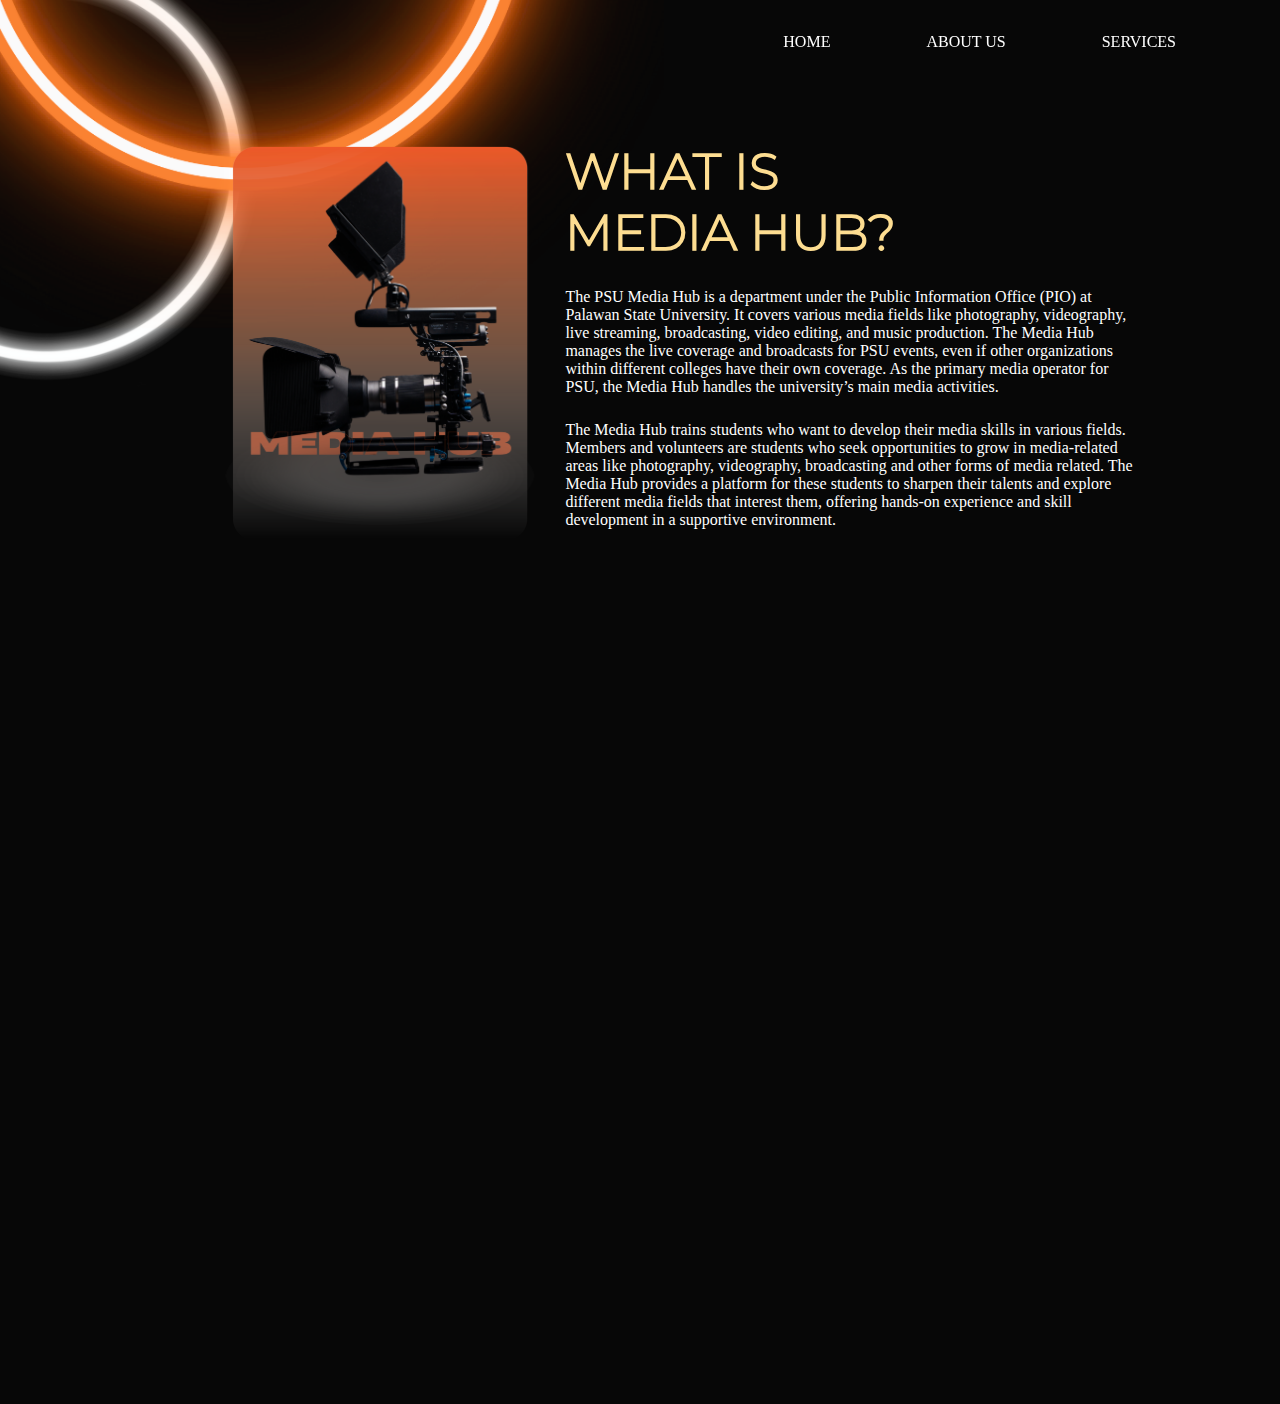
==== learn_more.html @ 1b4fa5f3 "2nd" ====
<!DOCTYPE html>
<html lang="en">
<head>
    <title>Learn More | All About PSU Media Hub</title>
    <link rel="stylesheet" href="./css/learn_more.css">
</head>
<body>
    <nav class="nav">
        <ul>
            <li><a href="./index.html">HOME</a></li>
            <li><a href="./about_us.html">ABOUT US</a></li>
            <li><a href="./services.html">SERVICES</a></li>
        </ul>
    </nav>

    <header class="header">
        <img src="./img/double_ring.png" class="double_ring">
        <!-- <h2>The Media Hub</h2> -->
        <!-- <img src="./img/design1.png" class="design1"> -->
    </header>

    <section class="section1">
        <div class="left">
            <img src="./img/cam.png" class="cam">
        </div>
        <div class="right">
            <h1 class="what_is">WHAT IS <br> MEDIA HUB?</h1>
			<p>The PSU Media Hub is a department under the Public Information Office (PIO) at Palawan State University. It covers various media fields like photography, videography, live streaming, broadcasting, video editing, and music production. The Media Hub manages the live coverage and broadcasts for PSU events, even if other organizations within different colleges have their own coverage. As the primary media operator for PSU, the Media Hub handles the university’s main media activities.</p>
			<p>The Media Hub trains students who want to develop their media skills in various fields. Members and volunteers are students who seek opportunities to grow in media-related areas like photography, videography, broadcasting and other forms of media related. The Media Hub provides a platform for these students to sharpen their talents and explore different media fields that interest them, offering hands-on experience and skill development in a supportive environment.</p>
        </div>
    </section>

    <section class="section2" style="height: 90vh;">

    </section>
</body>
</html>
---- css/learn_more.css ----
@import url('./fonts.css');
@import url('./header.css');
/* @import url('./section1.css'); */
@import url('./nav.css');

body {
    background-color: #070707;
    overflow-x: hidden;
}

.section1 {
    display: flex;
    padding: 2rem;
    padding-top: 6rem;
    padding-left: 6rem;
}

.header {
	height: 4.2rem;
	display: flex;
	align-items: center;
	color: #fff;
}

.header .double_ring {
	height: 100vh;
	margin-left: -185px;
	margin-bottom: 210px;
}

.section1 {
    display: flex;
    margin-top: -30px;
    margin-left:-30px;
}

.section1 .left {
    width: 40%;
    /* background-color: rgba(38, 49, 60, 0.70); */
	/* 38, 49, 60, 0.70 */
    display: flex;
    justify-content: right;
    align-items: right;
}

.section1 .left .cam {
    height: 400px;
}

.section1 .right {
    width: 60%;
    /* background-color: rgba(0, 0, 0, 0.70); */
	/* 0, 0, 0, 0.70 */
}

.section1 .right * {
    margin: 25px;
    color: white;
}

.section1 .right h1 {
	font-family: agrandir;
	font-size: 50px;
}

.section1 .right h1.what_is {
	font-size: 50px;
	margin-top: 0;
	/* margin-bottom: -65px; */
    color: #fddd91;
    font-family: montserrat;
}

.section1 .right p {
    width: 575px;
}
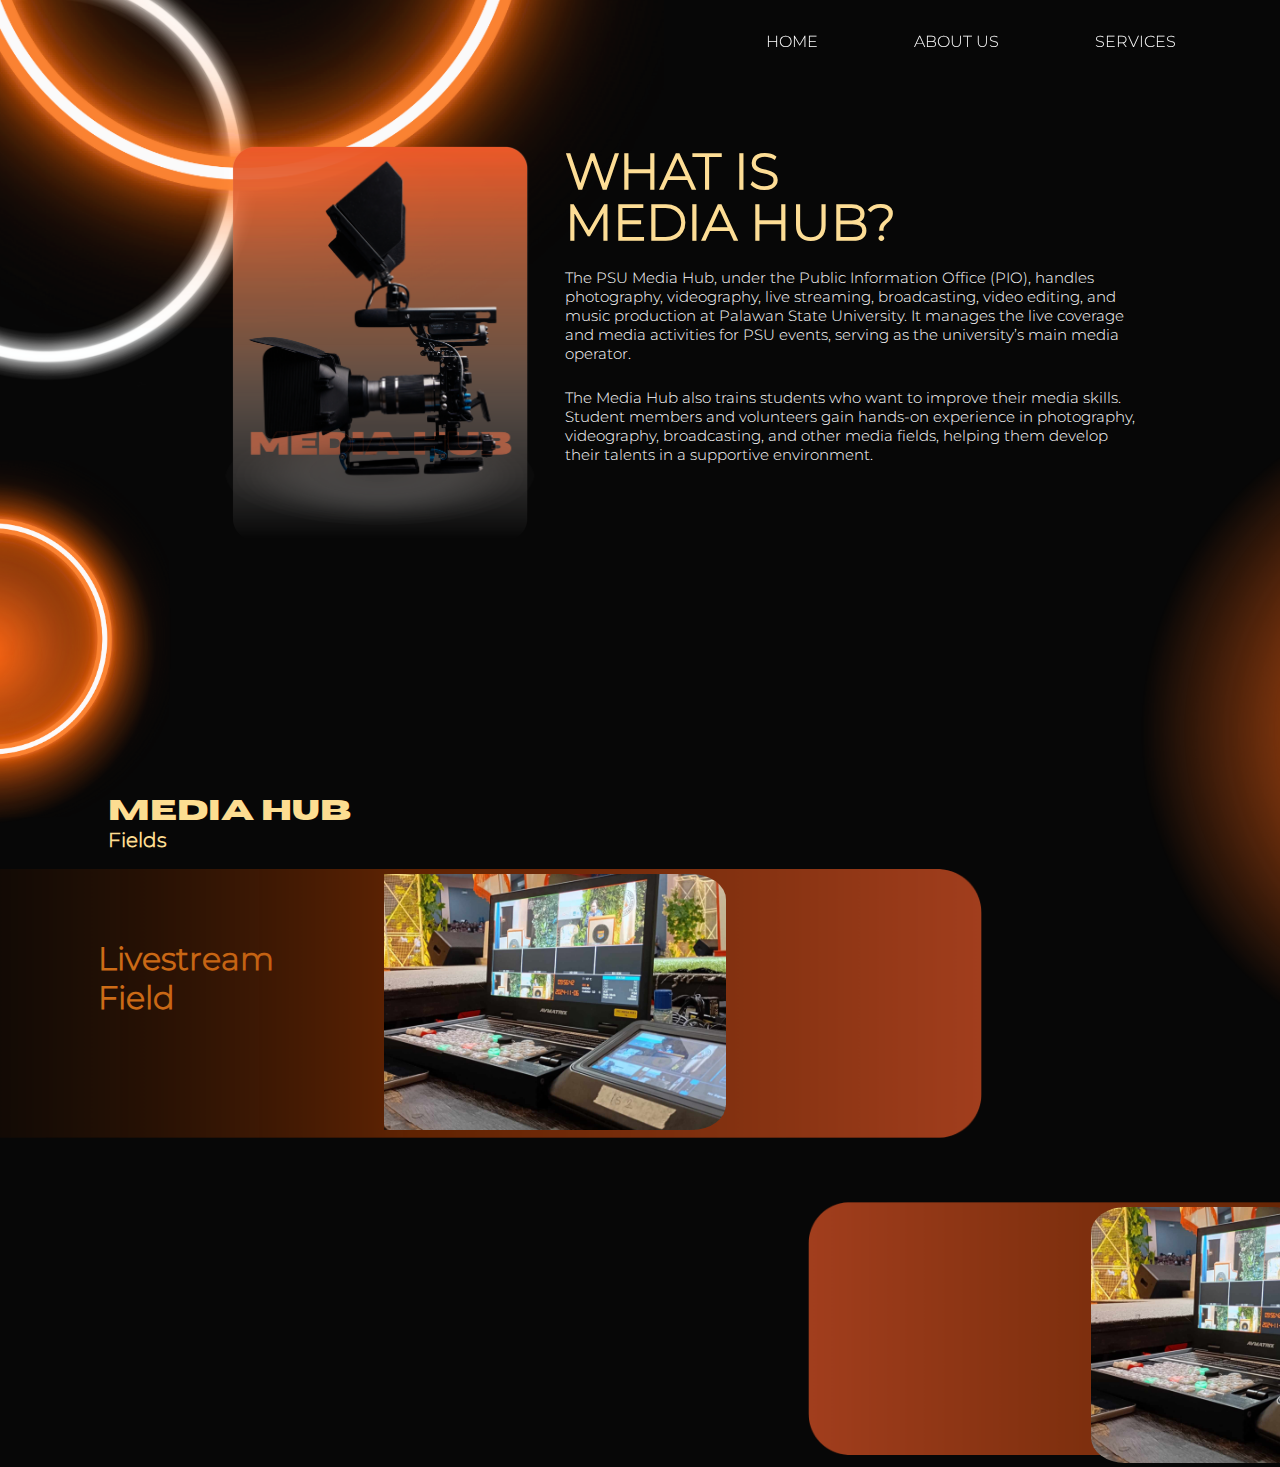
==== commit b6d96f66: "uhm" ====
--- a/learn_more.html
+++ b/learn_more.html
@@ -24,14 +24,44 @@
             <img src="./img/cam.png" class="cam">
         </div>
         <div class="right">
-            <h1 class="what_is">WHAT IS <br> MEDIA HUB?</h1>
-			<p>The PSU Media Hub is a department under the Public Information Office (PIO) at Palawan State University. It covers various media fields like photography, videography, live streaming, broadcasting, video editing, and music production. The Media Hub manages the live coverage and broadcasts for PSU events, even if other organizations within different colleges have their own coverage. As the primary media operator for PSU, the Media Hub handles the university’s main media activities.</p>
-			<p>The Media Hub trains students who want to develop their media skills in various fields. Members and volunteers are students who seek opportunities to grow in media-related areas like photography, videography, broadcasting and other forms of media related. The Media Hub provides a platform for these students to sharpen their talents and explore different media fields that interest them, offering hands-on experience and skill development in a supportive environment.</p>
+            <h1 class="title">WHAT IS</h1>
+            <h1 class="title">MEDIA HUB?</h1>
+			<p>The PSU Media Hub, under the Public Information Office (PIO), handles photography, videography, live streaming, broadcasting, video editing, and music production at Palawan State University. It manages the live coverage and media activities for PSU events, serving as the university’s main media operator.</p>
+			<p>The Media Hub also trains students who want to improve their media skills. Student members and volunteers gain hands-on experience in photography, videography, broadcasting, and other media fields, helping them develop their talents in a supportive environment.</p>
         </div>
     </section>
 
-    <section class="section2" style="height: 90vh;">
+    <img src="./img/center_design.png" class="center_design">
 
+    <section class="section2">
+        <div class="title">
+            <h1>Media Hub</h1>
+            <h2>Fields</h2>
+        </div>
+
+        <div class="fields">
+            <div class="field left">
+                <h1>Livestream<br>Field</h1>
+                <div class="img_container">
+                    <img src="./img/field_bg.png" class="bg">
+                    <p class="desc">
+                        The Media Hub's livestream team covers live video streaming for each major event at PSU, which is then broadcast on a facebook page.
+                    </p>
+                    <img src="./img/fields/ls.jpg" class="img">
+                </div>
+            </div>
+
+            <div class="field right">
+                <div class="img_container">
+                    <img src="./img/field_bg-right.png" class="bg">
+                    <p class="desc">
+                        The music production team at the Media Hub creates original music for PSU and its events. They compose and edit tracks, such as the Unity Dance music that are performed by the PalSUans.
+                    </p>
+                    <img src="./img/fields/ls.jpg" class="img">
+                </div>
+                <h1>Music Production<br>Field</h1>
+            </div>
+        </div>
     </section>
 </body>
 </html>--- a/css/learn_more.css
+++ b/css/learn_more.css
@@ -4,6 +4,7 @@
 @import url('./nav.css');
 
 body {
+    font-family: montserrat;
     background-color: #070707;
     overflow-x: hidden;
 }
@@ -63,14 +64,152 @@
 	font-size: 50px;
 }
 
-.section1 .right h1.what_is {
+.section1 .right h1.title {
 	font-size: 50px;
 	margin-top: 0;
-	/* margin-bottom: -65px; */
-    color: #fddd91;
+	margin-bottom: -10px;
+    color: #fddd95;
     font-family: montserrat;
 }
 
 .section1 .right p {
     width: 575px;
-}+    font-family: montserrat;
+    font-size: 15px;
+}
+
+.center_design {
+    height: 685px;
+    margin-left: -195px;
+    margin-top: -185px;
+}
+
+.section2 {
+    margin-top: -300px;
+    margin-left: 90px;
+}
+
+.section2 .title {
+    color: #fddd91;
+    margin-left: 10px;
+}
+
+.section2 .title h1 {
+    font-family: horizon;
+    font-size: 28px;
+    margin-bottom: 0;
+}
+
+.section2 .title h2 {
+    font-size: 20px;
+    margin-top: 0;
+}
+
+.section2 .fields {
+    display: grid;
+    color: #f58820;
+    gap: 60px;
+}
+
+.section2 .fields .field.left {
+    display: flex;
+}
+
+.section2 .fields .field.left h1 {
+    margin-top: 70px;
+}
+
+.section2 .fields .field.left .img_container {
+    position: relative;
+    width: 170vh;
+}
+
+.section2 .fields .field.left .img_container .bg {
+    width: 75%;
+    height: auto;
+    margin-left: -440px;
+    transition: transform 0.5s ease-in-out;
+}
+
+.section2 .fields .field.left .img_container .desc {
+    color: white;
+    position: absolute;
+    top: 5px;
+    left: 5px;
+    width: 60vh;
+    height: auto;
+    margin-top: 60px;
+    opacity: 0;
+    transition: opacity 0.5s ease-in-out, transform 0.5s ease-in-out;
+}
+
+.section2 .fields .field.left .img_container .img {
+    position: absolute;
+    top: 5px;
+    left: 110px;
+    width: 38vh;
+    height: auto;
+    border-radius: 0% 10% 10% 0%;
+}
+
+.section2 .fields .field.left:hover .img_container .bg {
+    transform: translateX(50%);
+    transition: transform 0.5s ease-in-out;
+}
+
+.section2 .fields .field.left:hover .img_container .desc {
+    opacity: 1;
+    transition: opacity 1s ease-in-out;
+    transform: translateX(100%);
+    transition: transform 0.5s ease-in-out;
+}
+
+.section2 .fields .field.right {
+    display: flex;
+}
+
+.section2 .fields .field.right h1 {
+    /* margin-top: 70px; */
+}
+
+.section2 .fields .field.right .img_container {
+    position: relative;
+    width: 170vh;
+}
+
+.section2 .fields .field.right .img_container .bg {
+    width: 75%;
+    height: auto;
+    margin-left: 710px;
+    transition: transform 0.5s ease-in-out;
+}
+
+.section2 .fields .field.right .img_container .desc {
+    color: white;
+    position: absolute;
+    top: 5px;
+    right: -5px;
+    width: 60vh;
+    height: auto;
+    margin-top: 60px;
+    opacity: 0;
+    transition: opacity 0.5s ease-in-out, transform 0.5s ease-in-out;
+}
+
+.section2 .fields .field.right .img_container .img {
+    position: absolute;
+    top: 5px;
+    right: 110px;
+    width: 38vh;
+    height: auto;
+    border-radius: 10% 0% 0% 10%;
+}
+
+.section2 .fields .field.right:hover .img_container .bg {
+    transform: translateX(-50%);
+}
+
+.section2 .fields .field.right:hover .img_container .desc {
+    opacity: 1;
+    transform: translateX(-100%);
+}
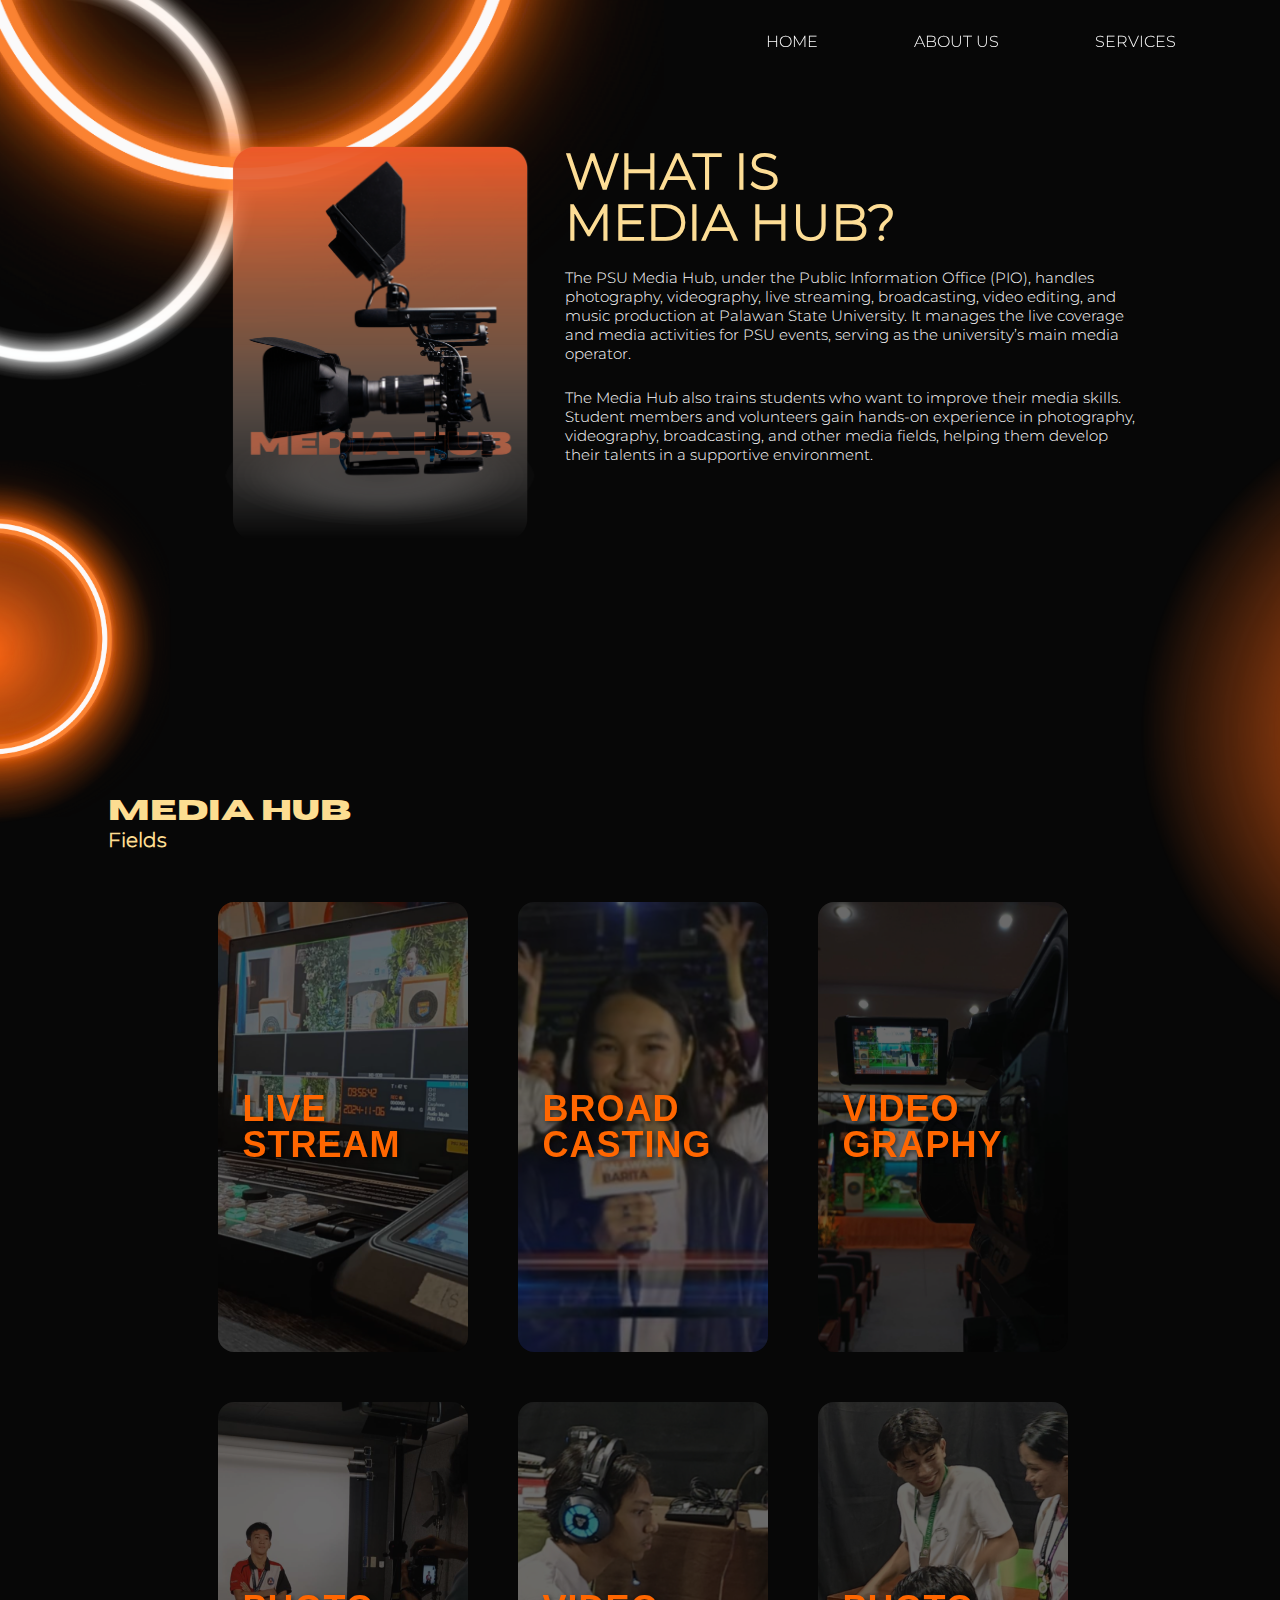
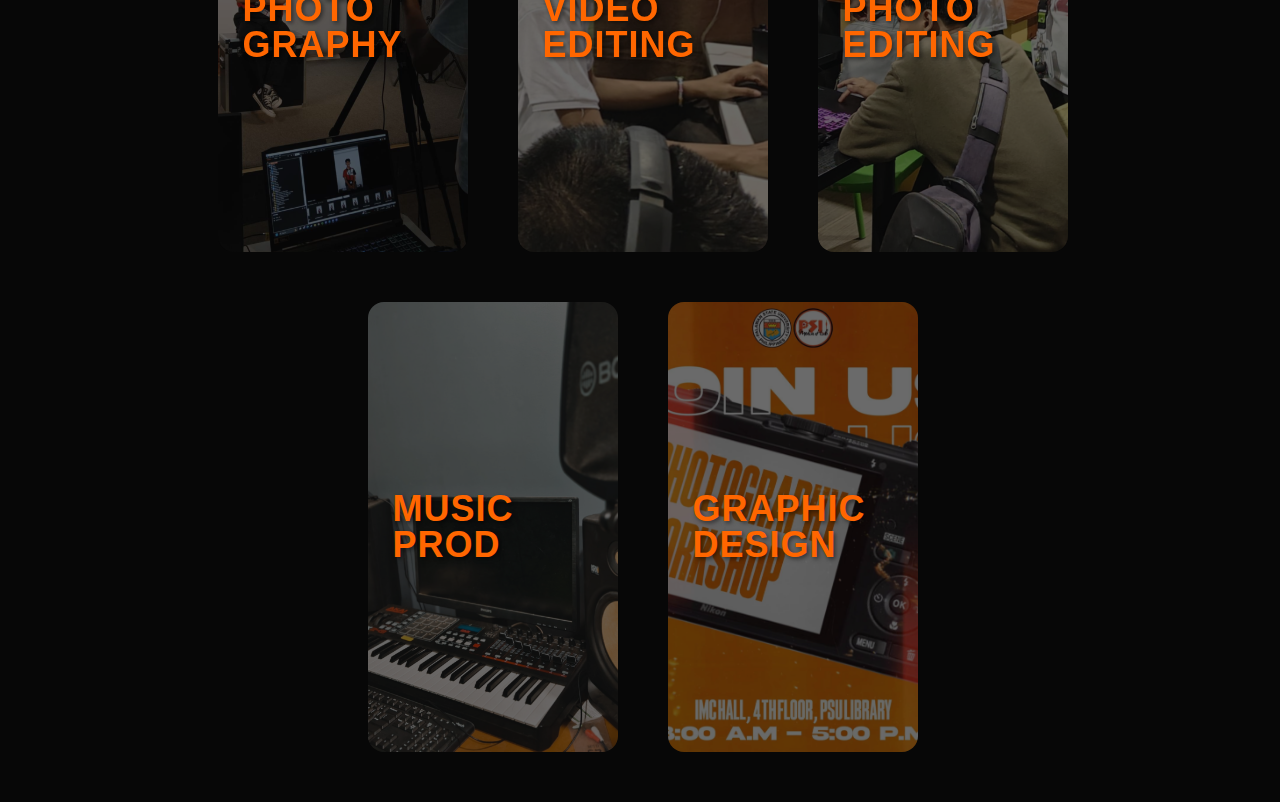
==== commit 3c56bd3b: "hayst" ====
--- a/learn_more.html
+++ b/learn_more.html
@@ -40,26 +40,85 @@
         </div>
 
         <div class="fields">
-            <div class="field left">
-                <h1>Livestream<br>Field</h1>
-                <div class="img_container">
-                    <img src="./img/field_bg.png" class="bg">
-                    <p class="desc">
-                        The Media Hub's livestream team covers live video streaming for each major event at PSU, which is then broadcast on a facebook page.
+            <div class="field">
+                <img src="./img/fields/ls.jpg" class="img">
+                
+                <div class="content">
+                    <h2 class="title">LIVE<br>STREAM</h2>
+                    <p class="description">
+                        The Media Hub's live stream team covers live video streaming for each major event at PSU, which is then broadcast on the Palawan State University main page.
                     </p>
-                    <img src="./img/fields/ls.jpg" class="img">
                 </div>
             </div>
-
-            <div class="field right">
-                <div class="img_container">
-                    <img src="./img/field_bg-right.png" class="bg">
-                    <p class="desc">
-                        The music production team at the Media Hub creates original music for PSU and its events. They compose and edit tracks, such as the Unity Dance music that are performed by the PalSUans.
+            <div class="field">
+                <img src="./img/fields/broadcasting.jpg" class="img">
+                
+                <div class="content">
+                    <h2 class="title">BROAD<br>CASTING</h2>
+                    <p class="description">
+                        The broadcasting field at the Media Hub covers news for PalawanSU Barita, reporting on various events happening within Palawan State University.
                     </p>
-                    <img src="./img/fields/ls.jpg" class="img">
                 </div>
-                <h1>Music Production<br>Field</h1>
+            </div>
+            <div class="field">
+                <img src="./img/fields/videog.jpg" class="img">
+                
+                <div class="content">
+                    <h2 class="title">VIDEO<br>GRAPHY</h2>
+                    <p class="description">
+                        The videography team at the Media Hub records videos to document various events happening at PSU.
+                    </p>
+                </div>
+            </div>
+            <div class="field">
+                <img src="./img/fields/photog.jpg" class="img">
+                
+                <div class="content">
+                    <h2 class="title">PHOTO<br>GRAPHY</h2>
+                    <p class="description">
+                        The photography field at the Media Hub takes photos to document various events at PSU. Additionally, it handles photo shoots for students from different colleges for school-related purposes.
+                    </p>
+                </div>
+            </div>
+            <div class="field">
+                <img src="./img/fields/video_edit.jpg" class="img">
+                
+                <div class="content">
+                    <h2 class="title">VIDEO<br>EDITING</h2>
+                    <p class="description">
+                        The video editing team at the Media Hub edits and finalizes videos needed for documenting each event at PSU.
+                    </p>
+                </div>
+            </div>
+            <div class="field">
+                <img src="./img/fields/photo_edit.jpg" class="img">
+                
+                <div class="content">
+                    <h2 class="title">PHOTO<br>EDITING</h2>
+                    <p class="description">
+                        The photo editing team at the Media Hub enhances and prepares photos for event documentation at PSU.
+                    </p>
+                </div>
+            </div>
+            <div class="field">
+                <img src="./img/fields/music_prod.jpg" class="img">
+                
+                <div class="content">
+                    <h2 class="title">MUSIC<br>PROD</h2>
+                    <p class="description">
+                        The music production team at the Media Hub creates original music for PSU’s events. They compose and edit tracks, such as the recent Unity Dance music used in a performance by freshmen at a specific PSU event.
+                    </p>
+                </div>
+            </div>
+            <div class="field">
+                <img src="./img/fields/graphic.jpg" class="img">
+                
+                <div class="content">
+                    <h2 class="title">GRAPHIC<br>DESIGN</h2>
+                    <p class="description">
+                        The graphic design team at the Media Hub creates digital publications, banners, and other materials to share information about PSU and the Media Hub.
+                    </p>
+                </div>
             </div>
         </div>
     </section>
--- a/css/learn_more.css
+++ b/css/learn_more.css
@@ -105,111 +105,73 @@
     margin-top: 0;
 }
 
-.section2 .fields {
-    display: grid;
-    color: #f58820;
-    gap: 60px;
+.fields {
+    display: flex;
+    flex-wrap: wrap;
+    justify-content: center;
+    gap: 50px;
+    margin-right: 85px;
+    margin-top: 50px;
+    margin-bottom: 50px;
 }
 
-.section2 .fields .field.left {
-    display: flex;
+.fields .field {
+    position: relative;
+    width: 250px;
+    height: 450px;
+    border-radius: 16px;
+    overflow: hidden;
 }
 
-.section2 .fields .field.left h1 {
-    margin-top: 70px;
+.fields .field .img {
+    width: 100%;
+    height: 100%;
+    object-fit: cover;
+    opacity: 0.4;
 }
 
-.section2 .fields .field.left .img_container {
-    position: relative;
-    width: 170vh;
-}
-
-.section2 .fields .field.left .img_container .bg {
-    width: 75%;
-    height: auto;
-    margin-left: -440px;
+.fields .field .content {
+    position: absolute;
+    top: 0;
+    left: 0;
+    width: 100%;
+    height: 100%;
+    display: flex;
+    flex-direction: column;
+    padding: 15px;
+    transform: translateY(30%);
     transition: transform 0.5s ease-in-out;
 }
 
-.section2 .fields .field.left .img_container .desc {
-    color: white;
-    position: absolute;
-    top: 5px;
-    left: 5px;
-    width: 60vh;
-    height: auto;
-    margin-top: 60px;
-    opacity: 0;
-    transition: opacity 0.5s ease-in-out, transform 0.5s ease-in-out;
-}
-
-.section2 .fields .field.left .img_container .img {
-    position: absolute;
-    top: 5px;
-    left: 110px;
-    width: 38vh;
-    height: auto;
-    border-radius: 0% 10% 10% 0%;
-}
-
-.section2 .fields .field.left:hover .img_container .bg {
-    transform: translateX(50%);
+.fields .field:hover .content {
+    transform: translateY(0);
     transition: transform 0.5s ease-in-out;
 }
 
-.section2 .fields .field.left:hover .img_container .desc {
-    opacity: 1;
-    transition: opacity 1s ease-in-out;
-    transform: translateX(100%);
-    transition: transform 0.5s ease-in-out;
+.fields .field .content .title {
+    color: #ff6600;
+    font-size: 36px;
+    font-weight: 900;
+    margin-bottom: 12px;
+    text-transform: uppercase;
+    letter-spacing: 1px;
+    line-height: 1;
+    font-family: Impact, Haettenschweiler, 'Arial Narrow Bold', sans-serif;
+    text-shadow: 2px 2px 4px rgba(0, 0, 0, 0.5);
 }
 
-.section2 .fields .field.right {
-    display: flex;
+.fields .field .content .description {
+    color: #fff;
+    font-size: 14px;
+    line-height: 1.6;
+    margin-top: auto;
+    padding-bottom: 30px;
+    max-width: 90%;
+    opacity: 0;
+    transition: opacity 0.5s ease-in-out;
 }
 
-.section2 .fields .field.right h1 {
-    /* margin-top: 70px; */
-}
-
-.section2 .fields .field.right .img_container {
-    position: relative;
-    width: 170vh;
-}
-
-.section2 .fields .field.right .img_container .bg {
-    width: 75%;
-    height: auto;
-    margin-left: 710px;
-    transition: transform 0.5s ease-in-out;
-}
-
-.section2 .fields .field.right .img_container .desc {
-    color: white;
-    position: absolute;
-    top: 5px;
-    right: -5px;
-    width: 60vh;
-    height: auto;
-    margin-top: 60px;
-    opacity: 0;
-    transition: opacity 0.5s ease-in-out, transform 0.5s ease-in-out;
-}
-
-.section2 .fields .field.right .img_container .img {
-    position: absolute;
-    top: 5px;
-    right: 110px;
-    width: 38vh;
-    height: auto;
-    border-radius: 10% 0% 0% 10%;
-}
-
-.section2 .fields .field.right:hover .img_container .bg {
-    transform: translateX(-50%);
-}
-
-.section2 .fields .field.right:hover .img_container .desc {
+.fields .field:hover .content .description {
     opacity: 1;
-    transform: translateX(-100%);
-}
+    transition: opacity 0.5s ease-in-out;
+}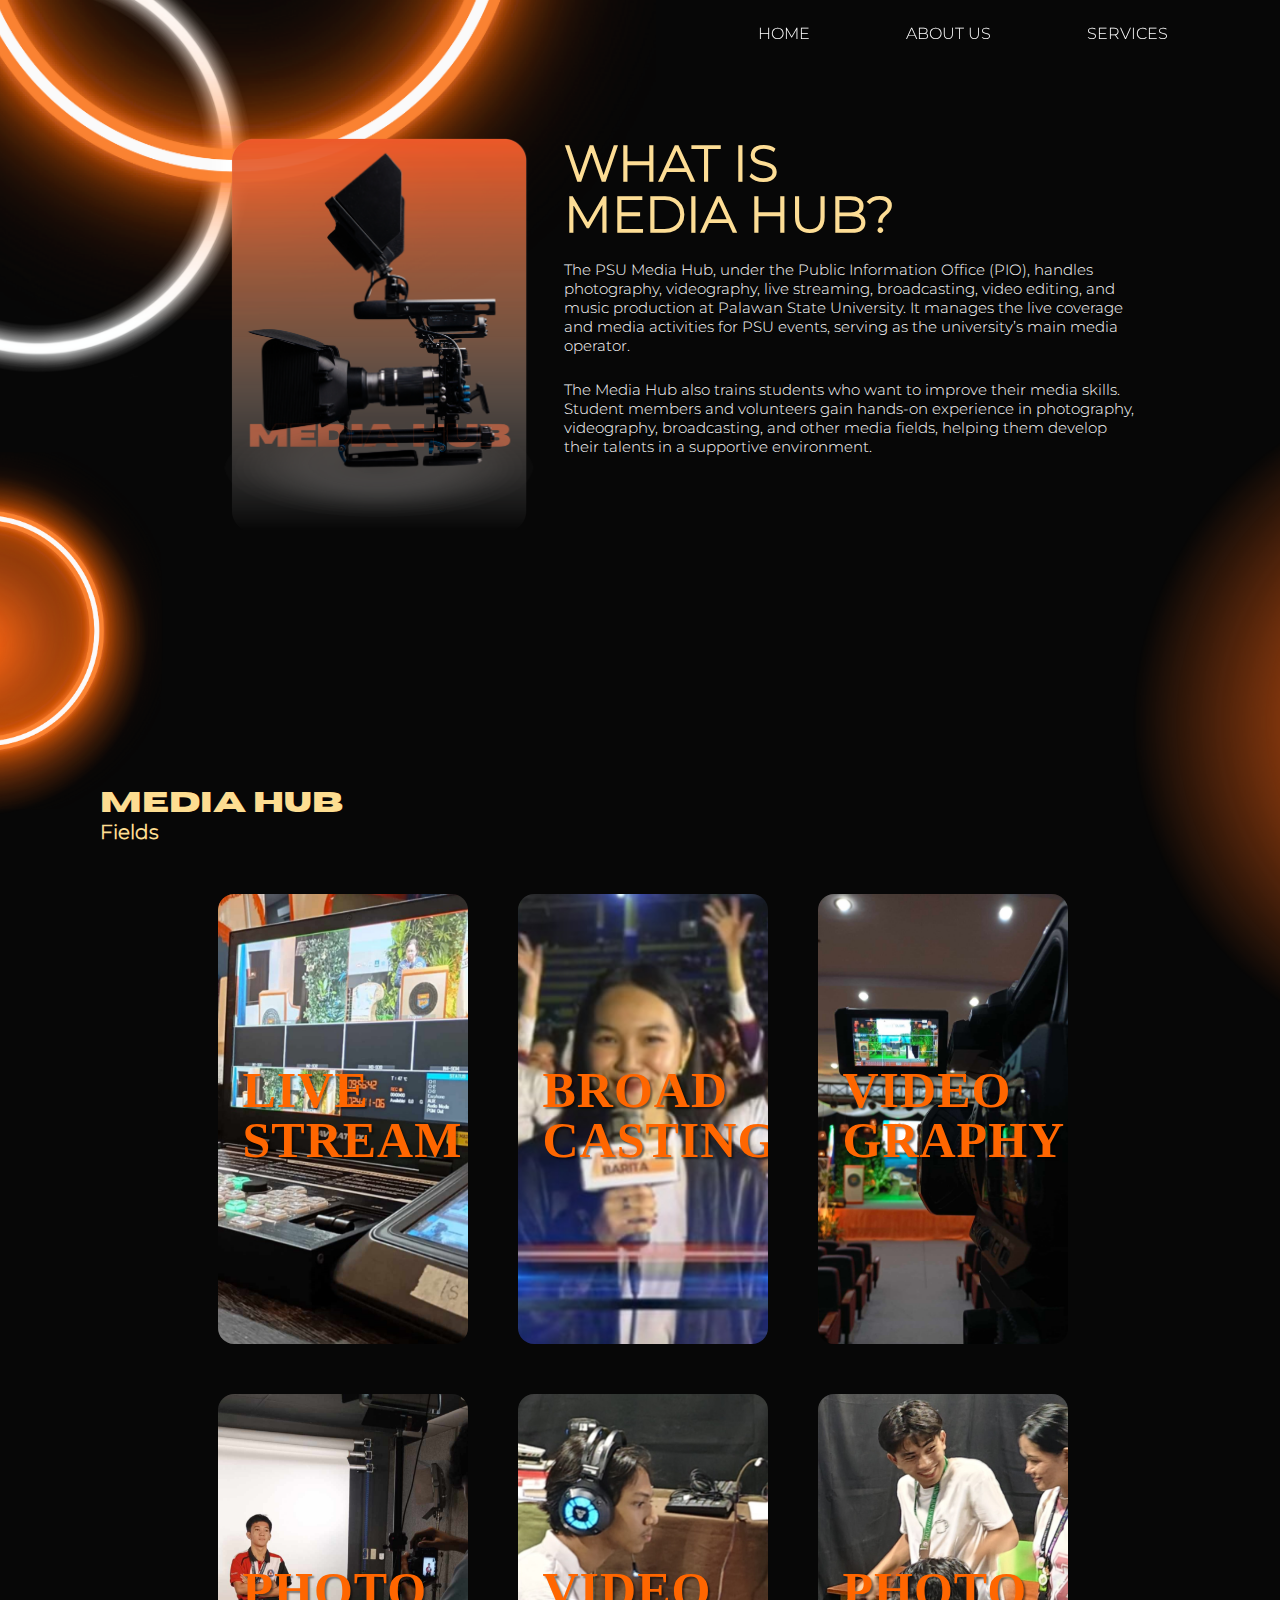
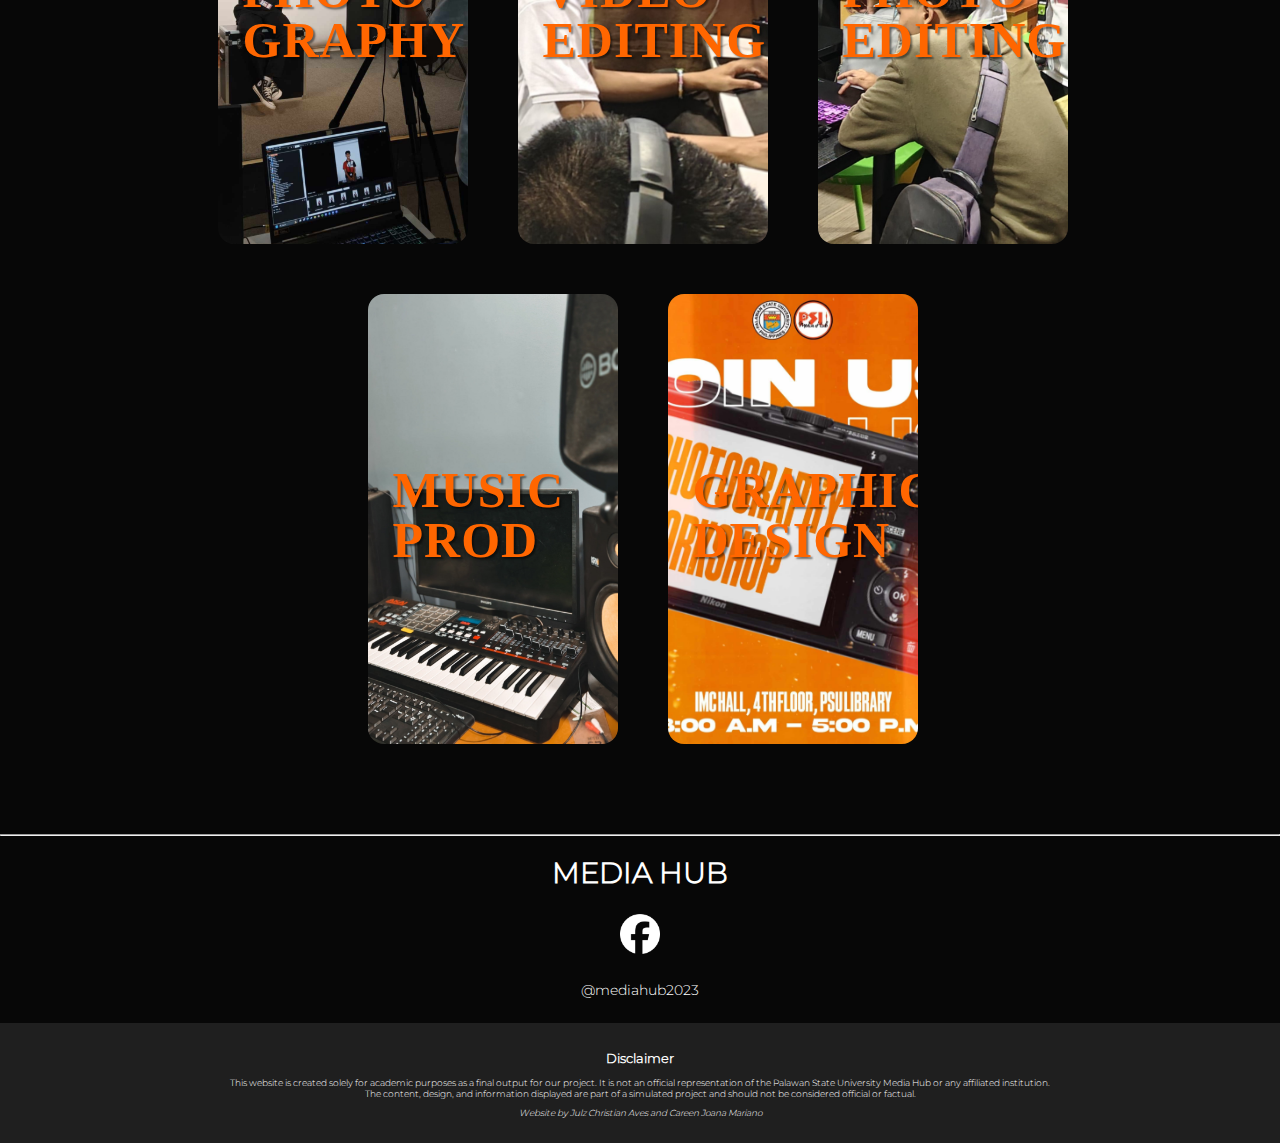
==== commit 4a264d0d: "q" ====
--- a/learn_more.html
+++ b/learn_more.html
@@ -7,9 +7,9 @@
 <body>
     <nav class="nav">
         <ul>
-            <li><a href="./index.html">HOME</a></li>
-            <li><a href="./about_us.html">ABOUT US</a></li>
-            <li><a href="./services.html">SERVICES</a></li>
+            <li><a href="./index.html#">HOME</a></li>
+            <li><a href="./index.html#about_us">ABOUT US</a></li>
+            <li><a href="./index.html#services">SERVICES</a></li>
         </ul>
     </nav>
 
@@ -122,5 +122,21 @@
             </div>
         </div>
     </section>
+    <section class="footer">
+        <hr>
+		<h1 class="footer_title">MEDIA HUB</h1>
+		<div class="facebook">
+			<a href="https://facebook.com/mediahub2023">
+				<img src="./img/facebook.png">
+				<p>@mediahub2023</p>
+			</a>
+		</div>
+		<div class="footer_disclaimer">
+			<h2>Disclaimer</h2>
+			<p>This website is created solely for academic purposes as a final output for our project. It is not an official representation of the Palawan State University Media Hub or any affiliated institution. <br>
+				The content, design, and information displayed are part of a simulated project and should not be considered official or factual.</p>
+			<p><em>Website by Julz Christian Aves and Careen Joana Mariano</em></p>
+		</div>		
+	</section>
 </body>
 </html>--- a/css/learn_more.css
+++ b/css/learn_more.css
@@ -2,8 +2,11 @@
 @import url('./header.css');
 /* @import url('./section1.css'); */
 @import url('./nav.css');
+@import url('./footer.css');
 
 body {
+    margin: 0;
+    padding: 0;
     font-family: montserrat;
     background-color: #070707;
     overflow-x: hidden;
@@ -127,7 +130,16 @@
     width: 100%;
     height: 100%;
     object-fit: cover;
+    opacity: 1;
+    transition: opacity 0.5s ease-in-out;
+}
+
+.fields .field:hover .img {
+    width: 100%;
+    height: 100%;
+    object-fit: cover;
     opacity: 0.4;
+    transition: opacity 0.5s ease-in-out;
 }
 
 .fields .field .content {
@@ -150,14 +162,14 @@
 
 .fields .field .content .title {
     color: #ff6600;
-    font-size: 36px;
+    font-size: 50px;
     font-weight: 900;
-    margin-bottom: 12px;
+    margin-top: 12px;
     text-transform: uppercase;
     letter-spacing: 1px;
     line-height: 1;
-    font-family: Impact, Haettenschweiler, 'Arial Narrow Bold', sans-serif;
-    text-shadow: 2px 2px 4px rgba(0, 0, 0, 0.5);
+    font-family: Impact;
+    text-shadow: 2px 2px 2px rgba(0, 0, 0, 0.5);
 }
 
 .fields .field .content .description {
